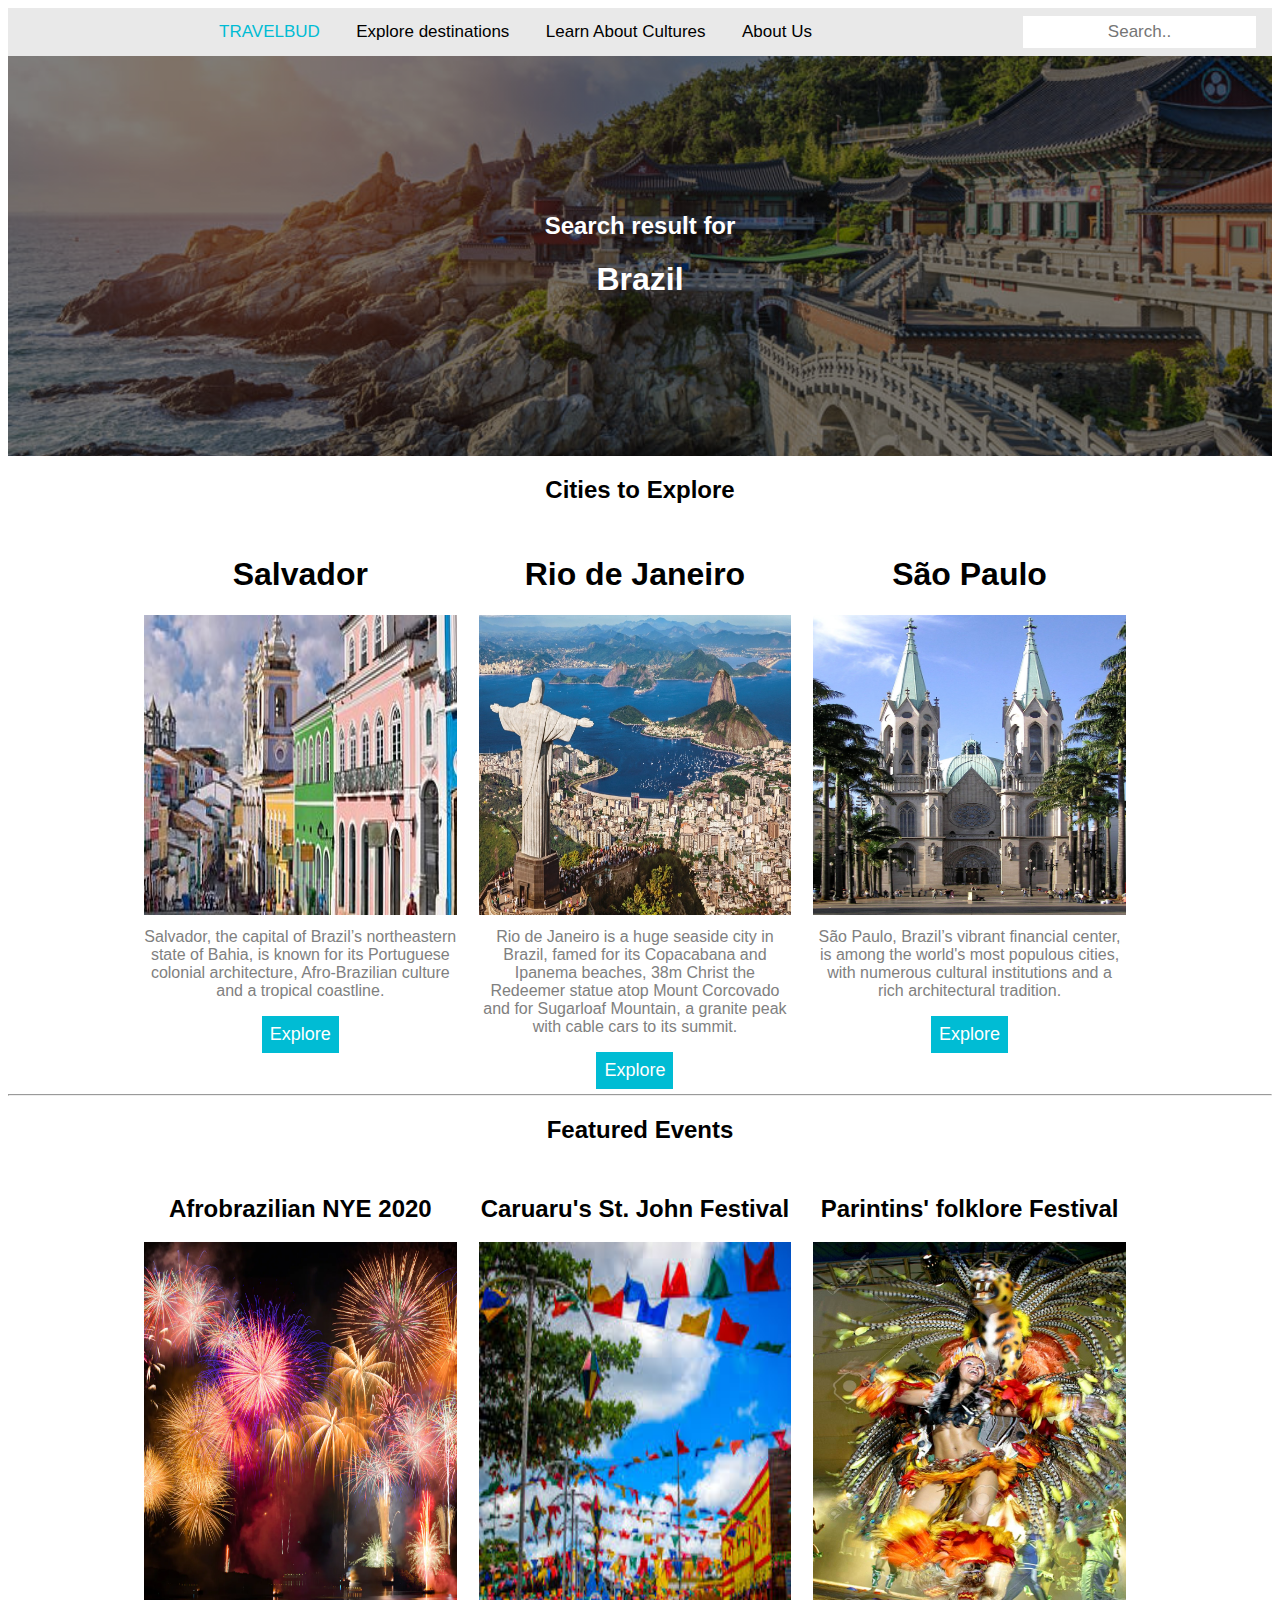
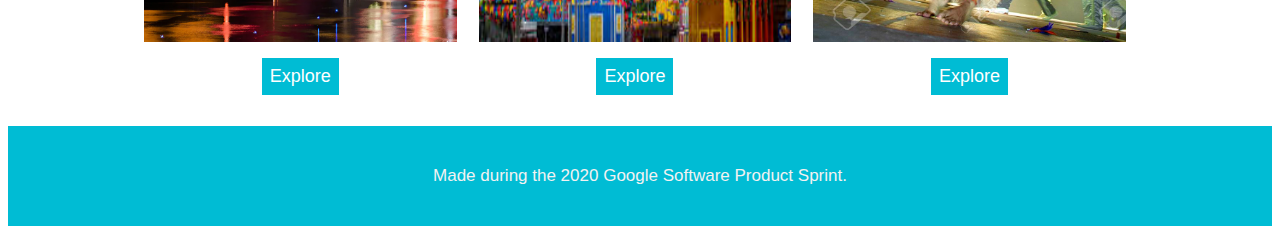
==== src/main/webapp/brazilSearchResults.html @ aff9cc8c ""Add searchResults pages example"" ====
<!DOCTYPE html>
<html lang="zxx">
  <head>
    <meta charset="UTF-8" />
    <link rel="stylesheet" href="styleNzinga.css" />
    <script src="script.js"></script>
    <title>TravelBud</title>
  </head>

  <body>
    <div class="topnav">
      <a class="active" href="#home">TRAVELBUD</a>
      <a href="#Explore">Explore destinations</a>
      <a href="#Learn">Learn About Cultures</a>
      <a href="#About Us">About Us</a>
      <input type="text" placeholder="Search.." />
    </div>

    <div class="hero-image">
      <div class="hero-text">
        <h2>Search result for</h2>
        <h1>Brazil</h1>
      </div>
    </div>

    <h2 text-align="center">Cities to Explore</h2>
    <div class="row">
      <div class="column">
        <div class="card">
          <h1 text-align="left">Salvador</h1>
          <img src="brPhotos/brCitySalvador.jpg" height="300" alt="South Korea city " width=" 100%;" />
          <p class="title">
            Salvador, the capital of Brazil’s northeastern state of Bahia, is known for its Portuguese 
            colonial architecture, Afro-Brazilian culture and a tropical coastline. 
          </p>
          <p><button type="button">Explore</button></p>
        </div>
      </div>

      <div class="column">
        <div class="card">
          <h1 text-align="left">Rio de Janeiro</h1>
          <img src="brPhotos/brCityRio.jpg" height="300" alt="South Korea city " style="width: 100%;" />
          <p class="title">
            Rio de Janeiro is a huge seaside city in Brazil, famed for its Copacabana and Ipanema beaches, 
            38m Christ the Redeemer statue atop Mount Corcovado and for Sugarloaf Mountain, a granite peak 
            with cable cars to its summit.
          </p>
          <p><button type="button">Explore</button></p>
        </div>
      </div>

      <div class="column">
        <div class="card">
          <h1 text-align="left">São Paulo</h1>
          <img src="brPhotos/brCitySao.jpg" height="300" alt="South Korea city " width="100%;" />
          <p class="title">
            São Paulo, Brazil’s vibrant financial center, is among the world's most populous cities, 
            with numerous cultural institutions and a rich architectural tradition.
          </p>
          <p><button type="button">Explore</button></p>
        </div>
      </div>
    </div>

    <hr />

    <h2 text-align="center">Featured Events</h2>

    <div class="row">
      <div class="column">
        <div class="card">
          <h2 text-align="left">Afrobrazilian NYE 2020</h2>
          <div class="container">
            <img src="brPhotos/brEventNYE.jpg" alt="Avatar" class="image" />
            <div class="overlay">
              <p class="eventInfo">
                Location: Salvador<br />
                Date: 12/25/2020
              </p>
              <p class="event">
                Event Info! Event Info! Event Info! Event Info! Event Info! Event Info! Event Info! Event Info! Event
                Info! Event Info! Event Info! Event Info! Event Info! Event Info! Event Info!
              </p>
            </div>
          </div>
          <p><button type="button">Explore</button></p>
        </div>
      </div>

      <div class="column">
        <div class="card">
          <h2 text-align="left">Caruaru's St. John Festival</h2>
          <div class="container">
            <img src="brPhotos/brEventStJohn.jpg" alt="Avatar" class="image" />
            <div class="overlay">
              <p class="eventInfo">
                Location: Caruaru <br />
                Date: 5/2020
              </p>
              <p class="event">
                Event Info! Event Info! Event Info! Event Info! Event Info! Event Info! Event Info! Event Info! Event
                Info! Event Info! Event Info! Event Info! Event Info! Event Info! Event Info!
              </p>
            </div>
          </div>
          <p><button type="button">Explore</button></p>
        </div>
      </div>

      <div class="column">
        <div class="card">
          <h2 text-align="left">Parintins' folklore  Festival</h2>
          <div class="container">
            <img src="brPhotos/brEventFolklore.jpg" alt="Avatar" class="image" />
            <div class="overlay">
              <p class="eventInfo">
                Location: Parintins<br />
                Date: 6/28/2020
              </p>
              <p class="event">
                Event Info! Event Info! Event Info! Event Info! Event Info! Event Info! Event Info! Event Info! Event
                Info! Event Info! Event Info! Event Info! Event Info! Event Info! Event Info!
              </p>
            </div>
          </div>
          <p><button type="button">Explore</button></p>
        </div>
      </div>
    </div>

    <div class="navbar">
      <a>Made during the 2020 Google Software Product Sprint.</a>
    </div>
  </body>
</html>
---- src/main/webapp/styleNzinga.css ----
#content {
  margin-left: auto;
  margin-right: auto;
  width: 650px;
}

#location-container {
  margin-top: 20px;
}

body,
html {
  height: 100%;
}

div {
  margin: 0;
}

/* Add a black background color to the top navigation bar */
.topnav {
  overflow: hidden;
  background-color: #e9e9e9;
  text-align: center;
}

/* Style the links inside the navigation bar */
.topnav a {
  color: black;
  text-align: center;
  padding: 14px 16px;
  text-decoration: none;
  font-size: 17px;
  display: inline-block;
}

/* Change the color of links on hover */
.topnav a:hover {
  background-color: #ddd;
  color: black;
}

/* Style the "active" element to highlight the current page */
.topnav a.active {
  color: #00bcd4;
}

/* Style the search box inside the navigation bar */
.topnav input[type='text'] {
  float: right;
  padding: 6px;
  border: none;
  margin-top: 8px;
  margin-right: 16px;
  font-size: 17px;
}

/* When the screen is less than 600px wide, stack the links and the search field vertically instead of horizontally */
@media screen and (max-width: 670px) {
  .topnav a,
  .topnav input[type='text'] {
    float: none;
    display: block;
    text-align: left;
    width: 100%;
    margin: 0;
    padding: 14px;
  }
  .topnav input[type='text'] {
    border: 1px solid #ccc;
  }
}

body,
html {
  height: 100%;
}

/* The hero image */
.hero-image {
  /* Use "linear-gradient" to add a darken background effect to the image (photographer.jpg). This will make the text easier to read */
  background-image: linear-gradient(rgba(0, 0, 0, 0.5), rgba(0, 0, 0, 0.5)),
    url(krPhotos/kr1.jpg);

  /* Position and center the image to scale nicely on all screens */
  background-position: center;
  background-repeat: no-repeat;
  background-size: cover;
  position: relative;
  width: auto;
  height: 400px;
}

/* Place text in the middle of the image */
.hero-text {
  text-align: center;
  position: absolute;
  top: 50%;
  left: 50%;
  transform: translate(-50%, -50%);
  color: white;
}

* {
  box-sizing: border-box;
  text-align: center;
}

body {
  font-family: Arial, Helvetica, sans-serif;
  text-align: "center";
}

/* Float four columns side by side */
.column {
  float: left;
  width: 33%;
  padding: 1px;
}

/* Remove extra left and right margins, due to padding */
.row {
  margin: 0 -5px;
  padding-left: 130px;
  padding-right:130px;
}

/* Clear floats after the columns */
.row:after {
  content: '';
  display: table;
  clear: both;
}

/* Responsive columns */
@media screen and (max-width: 600px) {
  .column {
    width: 100%;
    display: block;
    margin-bottom: 20px;
  }
}

/* Style the counter cards */
.card {
  padding: 10px;
  text-align: center;
  background-color: white;
  height: 560px;
}

.title {
  color: grey;
  font-size: unset;
  margin-top: 0.6em;
  margin-bottom: 0em;
}

button {
  border: none;
  outline: 0;
  display: inline-block;
  padding: 8px;
  color: white;
  background-color: #00bcd4;
  text-align: center;
  cursor: pointer;
  font-size: 18px;
}

a {
  text-decoration: none;
  font-size: 22px;
  color: black;
}

button:hover,
a:hover {
  opacity: 0.7;
}

.container {
  position: relative;
  width: 100%;
}

.image {
  display: block;
  width: 100%;
  height: 400px;
}

.overlay {
  position: absolute;
  bottom: 0;
  left: 0;
  right: 0;
  background-color: #00bcd4;
  overflow: hidden;
  width: 100%;
  height: 0;
  transition: 0.5s ease;
}

.container:hover .overlay {
  height: 100%;
}

.event {
  color: white;
  font-size: 20px;
  position: absolute;
  top: 65%;
  left: 50%;
  transform: translate(-50%, -50%);
  text-align: unset;
}

.eventInfo {
  color: white;
  font-size: 25px;
  font-weight: bolder;
  position: absolute;
  top: 10%;
  left: 50%;
  transform: translate(-50%, -50%);
}

.navbar {
  text-align: center;
  overflow: hidden;
  background-color: #00bcd4;
  position: inherit;
  bottom: 0;
  width: 100%;
}

.navbar a {
  color: #f2f2f2;
  text-align: center;
  padding: 40px 16px;
  text-decoration: none;
  font-size: 17px;
  display: inline-block;
}
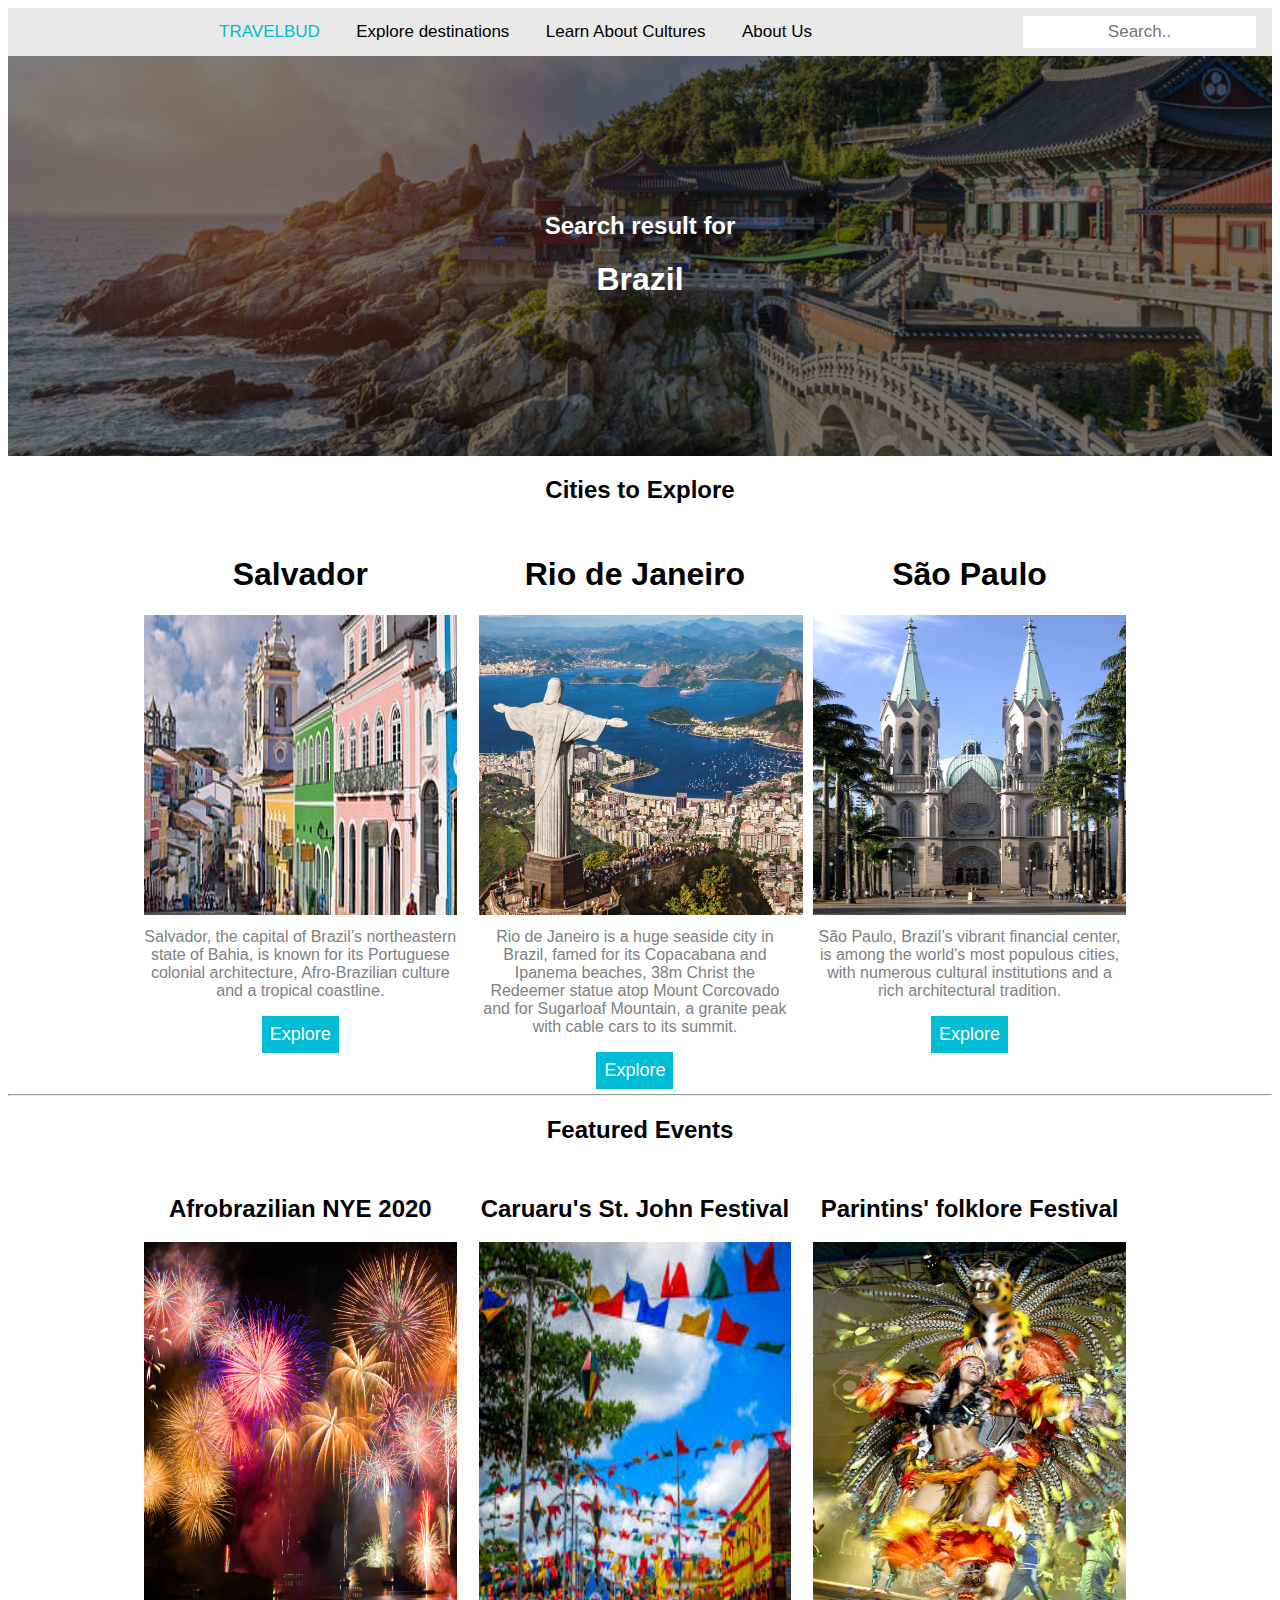
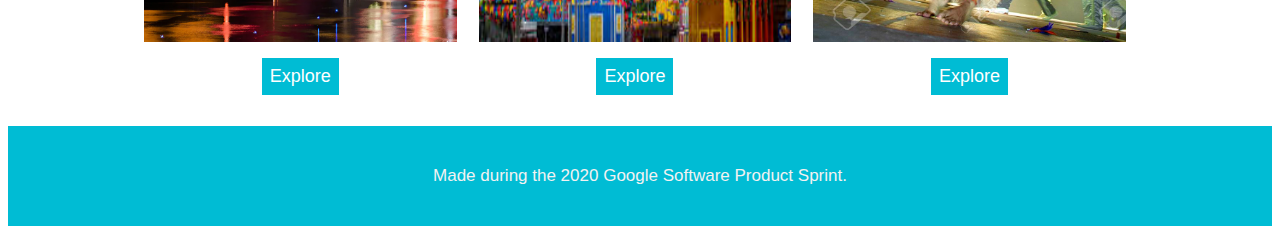
==== commit 769247f1: ""Add search result pages examples"" ====
--- a/src/main/webapp/brazilSearchResults.html
+++ b/src/main/webapp/brazilSearchResults.html
@@ -30,8 +30,8 @@
           <h1 text-align="left">Salvador</h1>
           <img src="brPhotos/brCitySalvador.jpg" height="300" alt="South Korea city " width=" 100%;" />
           <p class="title">
-            Salvador, the capital of Brazil’s northeastern state of Bahia, is known for its Portuguese 
-            colonial architecture, Afro-Brazilian culture and a tropical coastline. 
+            Salvador, the capital of Brazil’s northeastern state of Bahia, is known for its Portuguese colonial
+            architecture, Afro-Brazilian culture and a tropical coastline.
           </p>
           <p><button type="button">Explore</button></p>
         </div>
@@ -40,11 +40,11 @@
       <div class="column">
         <div class="card">
           <h1 text-align="left">Rio de Janeiro</h1>
-          <img src="brPhotos/brCityRio.jpg" height="300" alt="South Korea city " style="width: 100%;" />
+          <img src="brPhotos/brCityRio.jpg" height="300" alt="South Korea city" />
           <p class="title">
-            Rio de Janeiro is a huge seaside city in Brazil, famed for its Copacabana and Ipanema beaches, 
-            38m Christ the Redeemer statue atop Mount Corcovado and for Sugarloaf Mountain, a granite peak 
-            with cable cars to its summit.
+            Rio de Janeiro is a huge seaside city in Brazil, famed for its Copacabana and Ipanema beaches, 38m Christ
+            the Redeemer statue atop Mount Corcovado and for Sugarloaf Mountain, a granite peak with cable cars to its
+            summit.
           </p>
           <p><button type="button">Explore</button></p>
         </div>
@@ -55,8 +55,8 @@
           <h1 text-align="left">São Paulo</h1>
           <img src="brPhotos/brCitySao.jpg" height="300" alt="South Korea city " width="100%;" />
           <p class="title">
-            São Paulo, Brazil’s vibrant financial center, is among the world's most populous cities, 
-            with numerous cultural institutions and a rich architectural tradition.
+            São Paulo, Brazil’s vibrant financial center, is among the world's most populous cities, with numerous
+            cultural institutions and a rich architectural tradition.
           </p>
           <p><button type="button">Explore</button></p>
         </div>
@@ -110,7 +110,7 @@
 
       <div class="column">
         <div class="card">
-          <h2 text-align="left">Parintins' folklore  Festival</h2>
+          <h2 text-align="left">Parintins' folklore Festival</h2>
           <div class="container">
             <img src="brPhotos/brEventFolklore.jpg" alt="Avatar" class="image" />
             <div class="overlay">
--- a/src/main/webapp/styleNzinga.css
+++ b/src/main/webapp/styleNzinga.css
@@ -108,7 +108,7 @@
 
 body {
   font-family: Arial, Helvetica, sans-serif;
-  text-align: "center";
+  text-align: inherit;
 }
 
 /* Float four columns side by side */
@@ -122,7 +122,7 @@
 .row {
   margin: 0 -5px;
   padding-left: 130px;
-  padding-right:130px;
+  padding-right: 130px;
 }
 
 /* Clear floats after the columns */
